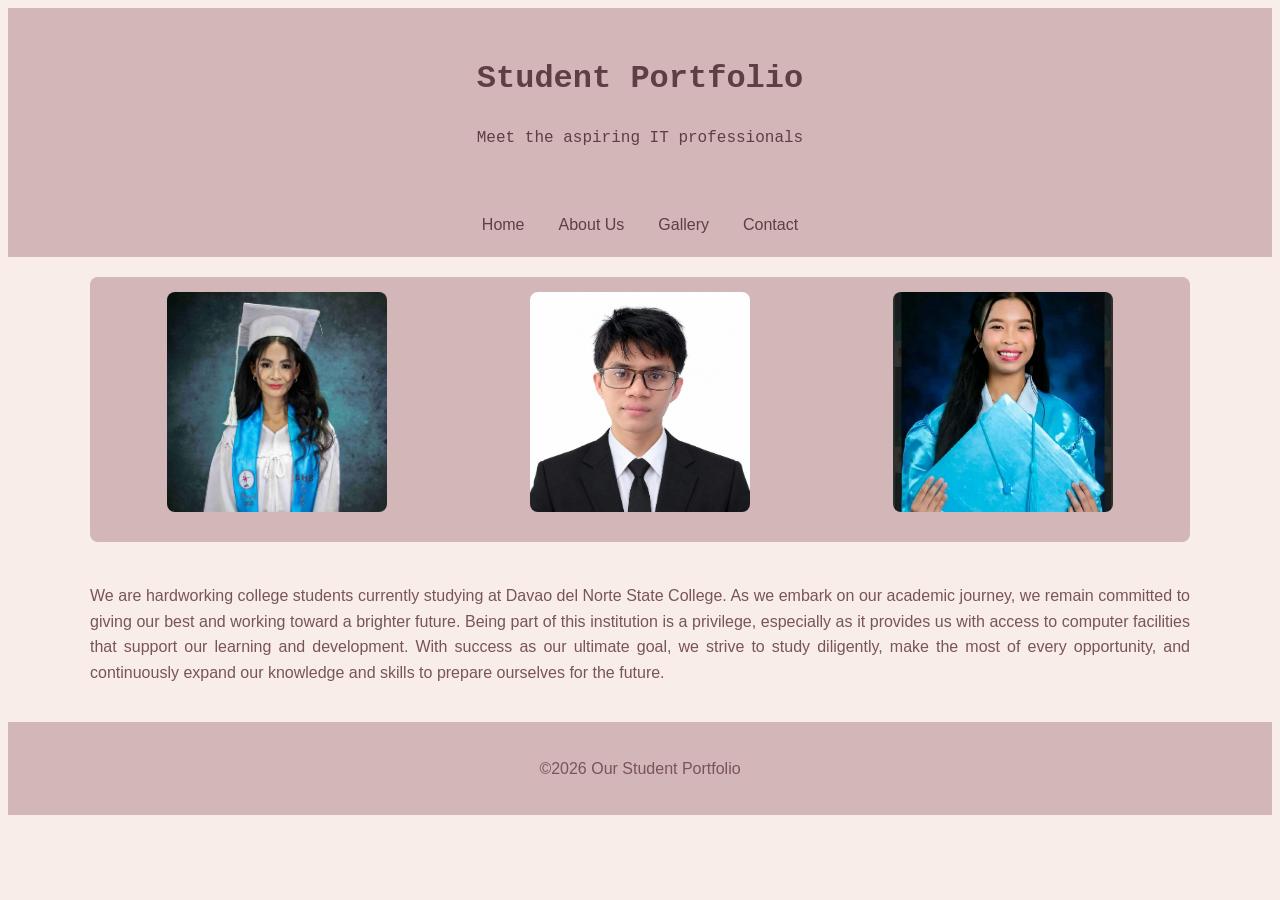
==== index.html @ 55c816c5 "Add files via upload" ====
<!DOCTYPE html>
<html lang="en">
    <head>
        <meta charset="UTF-8">
        <meta name="viewport" content="width=device-width,initial-scale=1.0">
        <title>Student Portfolio</title>
        <link rel="stylesheet" href="./style.css">
    </head>
    <body>
        <header>
            <h1>Student Portfolio</h1>
            <p>Meet the aspiring IT professionals</p>
        </header>

        <nav aria-label="Main navigation">
            <a href="./index.html">Home</a>
            <a href="./about.html">About Us</a>
            <a href="./gallery.html">Gallery</a>
            <a href="./contact.html">Contact</a>
        </nav>

        <main>
            <div class="container">
                <img src="./img/lady.jpg" alt="Image of Lady">
                <img src="./img/sal.jpg" alt="Image of Sal">
                <img src="./img/jane.jpg" alt="Image of Jane">
            </div>

            <p>We are hardworking college students currently studying at Davao del Norte State College. As we embark on our academic journey, we remain committed to giving our best and working toward a brighter future. Being part of this institution is a privilege, especially as it provides us with access to computer facilities that support our learning and development. With success as our ultimate goal, we strive to study diligently, make the most of every opportunity, and continuously expand our knowledge and skills to prepare ourselves for the future.</p>
        </main>

        <footer> <p>©2026 Our Student Portfolio</p></footer>
    </body>
</html>
---- style.css ----
* {
    box-sizing: border-box;
}

html {
    scroll-behavior: smooth;
}

body {
    font-family: Arial, sans-serif; 
    line-height: 1.6;
    color: #78545B;
    background-color: #f8ede7;
    font-size: medium;
    text-align: justify;
}

header {
    background-color: #d3b6b7;
    color: #5e3f45;
    text-align: center;
    padding: 24px 16px;
    font-family: 'Courier New', Courier, monospace;
}

nav {
    background: #d3b6b7;
    padding: 12px;
    display: flex;
    justify-content: center;
    align-items: center;
    flex-wrap: wrap;
    gap: 10px;
    color: #ffffff;
}

nav a {
    color: #5e3f45; 
    padding: 8px 12px;
    text-decoration: none;
    border-radius: 5px;
}

nav a:hover {
    background: #775c62;
    color: #ffffff;
}

main {
    width: 100%;
    max-width: 1100px;
    margin: 20px auto;
    display: flex;
    flex-direction: column;
    gap: 25px;
}

.container {
  display: flex;
  justify-content: space-evenly;
  flex-wrap: wrap;
  gap: 20px;
  background-color: #d3b6b7;
  padding: 15px;
  border-radius: 8px;
}

.container article {
  background-color: #F4EBF9;
  margin: 0px;
  padding: 20px;
  font-size: 16px;
  flex: 1 1 250px;
  min-width: 0;
  border-radius: 8px;
}

.table-container {
    width: 100%;
    overflow-x: auto;
    margin-top: 20px;
    border-radius: 12px;
}

table {
    width: 100%;
    border-collapse: collapse;
    border: 1px solid #5e3f45;
    background-color: #fffafa;
    color: #5e3f45;
    text-align: left;
}

thead {
    background-color: #d3b6b7;
    color: #5e3f45;
}

th, td {
    border: 1px solid #5e3f45;
    padding: 15px;
}

th {
    padding: 15px;
    font-size: 15px;
    font-weight: bold;
    text-align: center;
}

td {
    padding: 15px;
    font-size: 14px;
    line-height: 1.5;
}

.container img {
    display: block;
    width: 100%;
    max-width: 220px;
    height: auto;
    margin: 0 auto 15px;
    border-radius: 8px;
}

.gallery {
    position: relative;
    width: 100%;
    max-width: 700px;
    height: 350px;
    margin: auto;
}

.picture {
    display: block;
    width: 200px;
    height: 220px;
    position: absolute;
    transition: 0.4s ease;
}

.picture:first-child {
    margin-left: 0;
}

.gallery .picture img {
    display: block;
    width: 100%;
    height: 100%;
    max-width: none;
    margin: 0;
    object-fit: cover;
    border-radius: 15px;
    box-shadow: 0 5px 15px #ffffff ;
}

.p1 {
    left: 0;
    top: 65px;
    z-index: 1;
    transform: scale(0.8);
}

.p2 {
    left: 100px;
    top: 35px;
    z-index: 2;
    transform: scale(0.9);
}

.p3 {
    left: 250px;
    top: 0;
    width: 220px;
    height: 280px;
    z-index: 5;
}

.p4 {
    left: 400px;
    top: 35px;
    z-index: 2;
    transform: scale(0.9);
}

.p5 {
    left: 500px;
    top: 65px;
    z-index: 1;
    transform: scale(0.8);
}


.picture:hover,
.picture:focus-visible,
.picture:active {
    z-index: 10;
}

.picture:focus-visible {
    outline: 3px solid #5e3f45;
    outline-offset: 4px;
}


form {
    width: 100%;
    max-width: 500px;
    margin: auto;
}

label {
    display: block;
    margin-top: 12px;
    font-weight: bold;
}

input {
    display: block;
    width: 100%;
    padding: 12px;
    margin-top: 5px;
    font: inherit;
    border: 1px solid #b8c4d2;
    border-radius: 5px;
}


button { 
    display: block;
    width: 100%;
    padding: 12px;
    margin-top: 15px;
    font: inherit;
    background: #78545B;
    color: white;
    border: none;
    border-radius: 5px;
    cursor: pointer;
}

button:hover {
    background: #997a80 ;
}


footer {
    background:#d3b6b7; 
    color: #78545B; 
    text-align: center; 
    padding: 18px;
}

@media screen and (max-width: 768px) {

    main {
        width: 95%;
    }

    .container {
        gap: 15px;
    }

    .container article {
        flex: 1 1 220px;
    }

    .gallery {
        max-width: 600px;
        height: 300px;
    }

    .picture {
        width: 170px;
        height: 190px;
    }

    .p1 {
        left: 0;
        top: 60px;
    }

    .p2 {
        left: 75px;
        top: 35px;
    }

    .p3 {
        left: 50%;
        top: 0;
        width: 190px;
        height: 240px;
        transform: translateX(-50%);
    }

    .p4 {
        left: auto;
        right: 75px;
        top: 35px;
    }

    .p5 {
        left: auto;
        right: 0;
        top: 60px;
    }

}


@media screen and (max-width: 480px) {

    body {
        font-size: 14px;
    }

    header {
        padding: 15px 10px;
    }

    nav {
        gap: 5px;
        padding: 10px 5px;
    }

    nav a {
        padding: 7px 9px;
        font-size: 13px;
    }

    main {
        width: 95%;
        margin: 15px auto;
    }
    

    .container {
        padding: 10px;
        gap: 12px;
    }

    .container article {
        flex: 1 1 100%;
        padding: 15px;
    }

    .container img {
        max-width: 180px;
    }

    .gallery {
        width: 100%;
        height: 170px;
        overflow: visible;
        margin-bottom: 20px;
    }

    .picture {
        width: 75px;
        height: 100px;
    }

    .p1 {
        left: -10px;
        top: 35px;
        transform: scale(0.75);
    }

    .p2 {
        left: 8%;
        top: 20px;
        transform: scale(0.85);
    }

    .p3 {
        left: 50%;
        top: 0;
        width: 105px;
        height: 140px;
        transform: translateX(-50%);
    }

    .p4 {
        left: auto;
        right: 8%;
        top: 20px;
        transform: scale(0.85);
    }

    .p5 {
        left: auto;
        right: -10px;
        top: 35px;
        transform: scale(0.75);
    }


    form {
        width: 100%;
    }

    footer {
        padding: 15px 10px;
    }
}

@media screen and (max-width: 600px) {

    .table-container {
        overflow-x: auto;
    }

    table {
        min-width: 600px;
    }

    th, td {
        padding: 10px;
        font-size: 13px;
    }
}

@media (hover: hover) and (pointer: fine) {

    .picture:hover {
        z-index: 10;
    }

    .picture:hover img {
        transform: scale(1.08);
    }

}

.picture:focus-visible {
    z-index: 10;
    outline: 3px solid #5e3f45;
    outline-offset: 4px;
}

.picture:focus-visible img {
    transform: scale(1.08);
}


.picture:active {
    z-index: 10;
}

.picture:active img {
    transform: scale(1.05);
}


.picture img {
    transition: transform 0.3s ease;
}
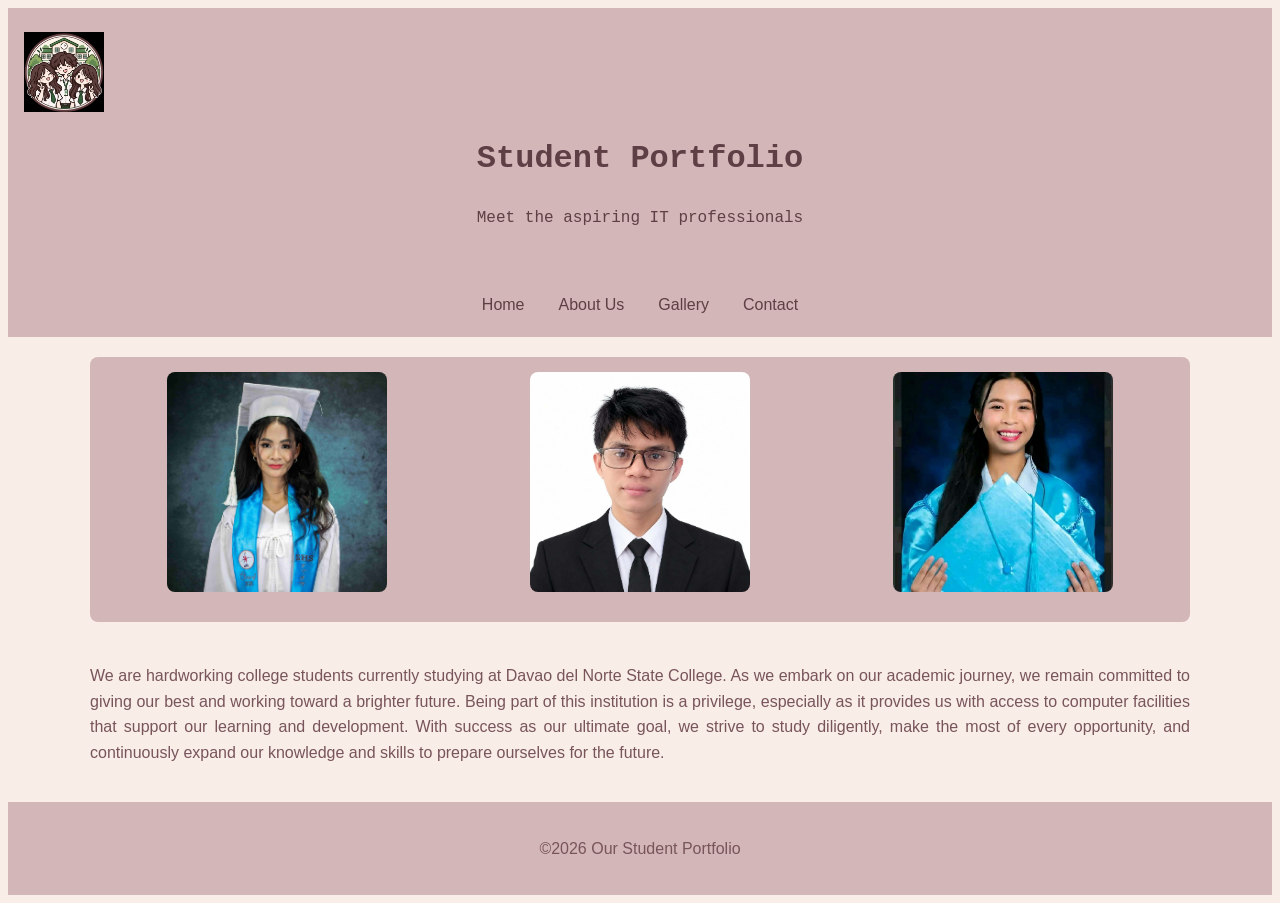
==== commit a301f19e: "Update index.html" ====
--- a/index.html
+++ b/index.html
@@ -8,6 +8,7 @@
     </head>
     <body>
         <header>
+            <img src="img/logo.png" alt="Logo" class="logo">
             <h1>Student Portfolio</h1>
             <p>Meet the aspiring IT professionals</p>
         </header>
--- a/style.css
+++ b/style.css
@@ -21,6 +21,13 @@
     text-align: center;
     padding: 24px 16px;
     font-family: 'Courier New', Courier, monospace;
+}
+
+.logo {
+    width: 80px;
+    height: 80px;
+    object-fit: contain;
+    display: block;
 }
 
 nav {
@@ -454,4 +461,4 @@
 
 .picture img {
     transition: transform 0.3s ease;
-}+}
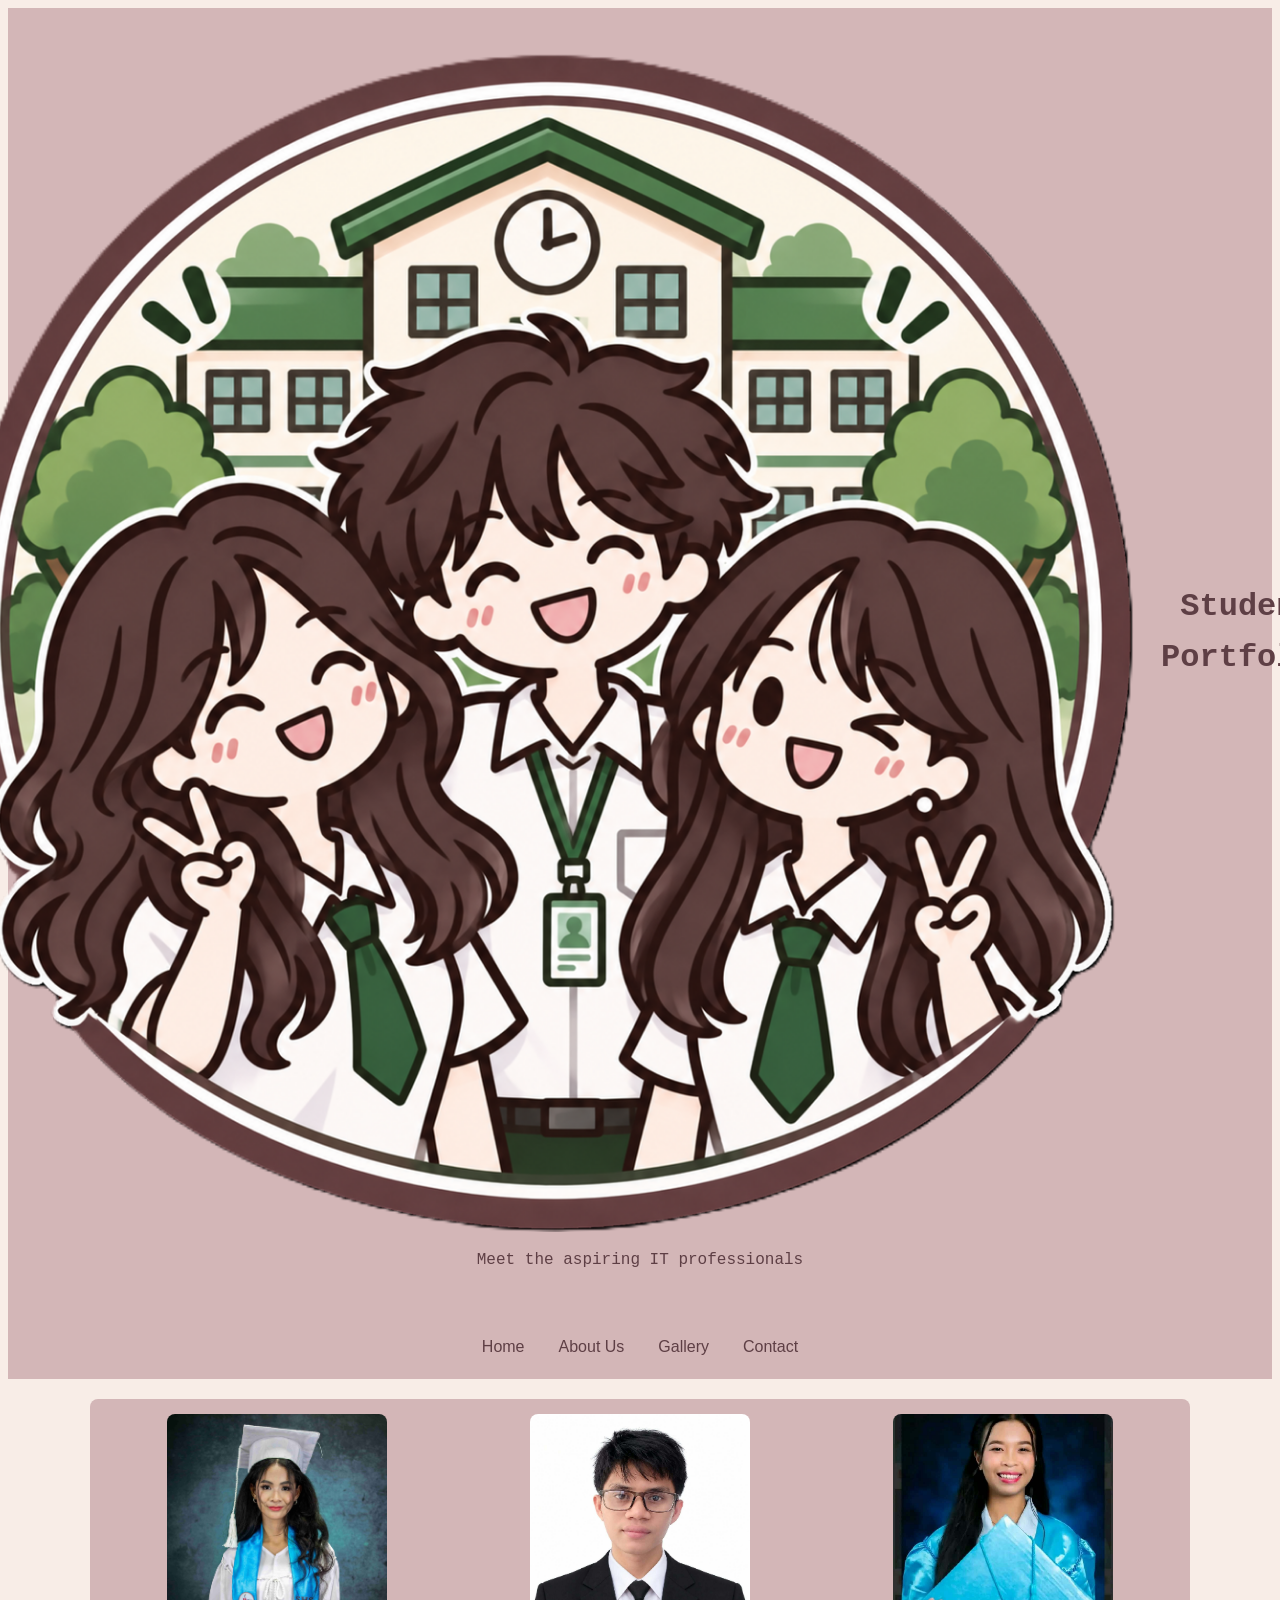
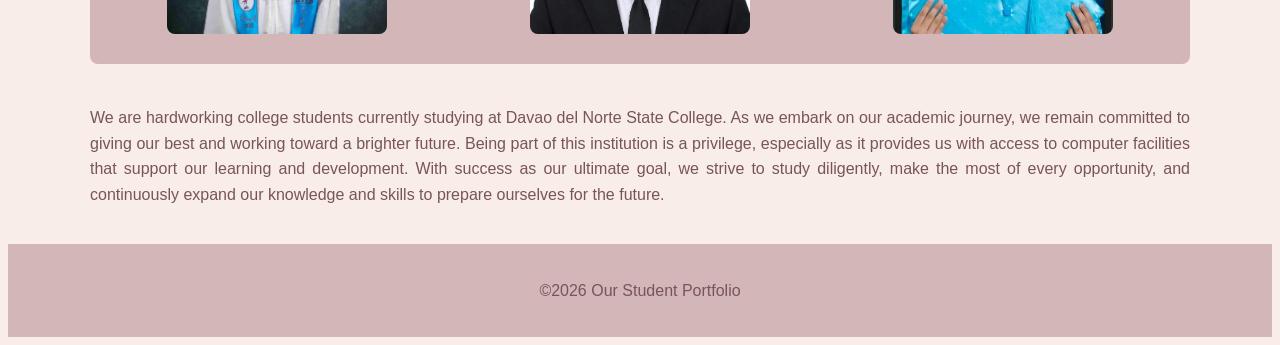
==== commit c1192d45: "Update index.html" ====
--- a/index.html
+++ b/index.html
@@ -8,8 +8,10 @@
     </head>
     <body>
         <header>
+            <div class="brand">
             <img src="img/logo.png" alt="Logo" class="logo">
             <h1>Student Portfolio</h1>
+            </div>
             <p>Meet the aspiring IT professionals</p>
         </header>
 
--- a/style.css
+++ b/style.css
@@ -23,11 +23,30 @@
     font-family: 'Courier New', Courier, monospace;
 }
 
+.logo-container {
+    display: flex;
+    align-items: center;
+    justify-content: center;
+    gap: 15px;
+}
+
+.brand {
+    display: flex;
+    align-items: center;
+    justify-content: center;
+    gap: 15px;
+}
+
 .logo {
-    width: 80px;
-    height: 80px;
+    width: 1200px;
+    height: 1200px;
     object-fit: contain;
     display: block;
+}
+
+.brand h1 {
+    margin: 0;
+    text-align: center;
 }
 
 nav {
@@ -462,3 +481,19 @@
 .picture img {
     transition: transform 0.3s ease;
 }
+
+@media (max-width: 600px) {
+    .brand {
+        gap: 8px;
+    }
+
+    .logo {
+        width: 90px;
+        height: 90px;
+    }
+
+    .brand h1 {
+        font-size: 1.8rem;
+        line-height: 1.3;
+    }
+}
